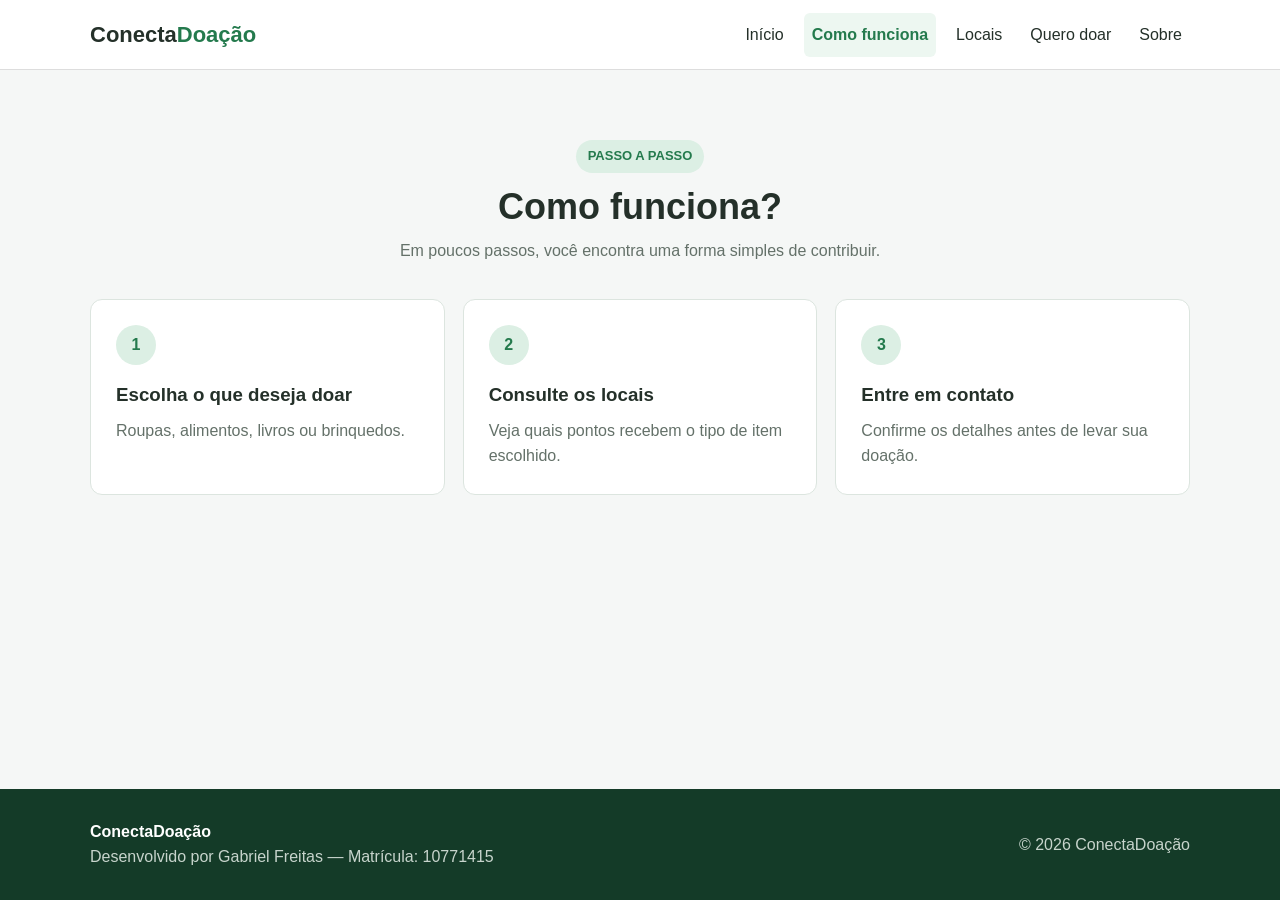
==== como-funciona.html @ 7ed1e080 "Publica versão inicial do ConectaDoação" ====
<!DOCTYPE html>
<html lang="pt-BR">
<head>
    <meta charset="UTF-8">
    <meta name="viewport" content="width=device-width, initial-scale=1.0">
    <title>Como funciona - ConectaDoação</title>
    <link rel="stylesheet" href="css/style.css">
</head>
<body>
    <header class="topo">
        <a class="logo" href="index.html">Conecta<span>Doação</span></a>
        <nav class="menu" aria-label="Menu principal">
            <a href="index.html">Início</a>
            <a href="como-funciona.html" aria-current="page">Como funciona</a>
            <a href="locais.html">Locais</a>
            <a href="quero-doar.html">Quero doar</a>
            <a href="sobre.html">Sobre</a>
        </nav>
    </header>

    <main>
        <section class="secao">
            <section class="container">
                <header class="titulo-secao">
                    <span>Passo a passo</span>
                    <h1>Como funciona?</h1>
                    <p>Em poucos passos, você encontra uma forma simples de contribuir.</p>
                </header>

                <section class="passos">
                    <article class="passo">
                        <span class="numero">1</span>
                        <h2>Escolha o que deseja doar</h2>
                        <p>Roupas, alimentos, livros ou brinquedos.</p>
                    </article>
                    <article class="passo">
                        <span class="numero">2</span>
                        <h2>Consulte os locais</h2>
                        <p>Veja quais pontos recebem o tipo de item escolhido.</p>
                    </article>
                    <article class="passo">
                        <span class="numero">3</span>
                        <h2>Entre em contato</h2>
                        <p>Confirme os detalhes antes de levar sua doação.</p>
                    </article>
                </section>
            </section>
        </section>
    </main>

    <footer class="rodape">
        <section class="container rodape-conteudo">
            <section>
                <strong>ConectaDoação</strong>
                <p>Desenvolvido por Gabriel Freitas — Matrícula: 10771415</p>
            </section>
            <p>© 2026 ConectaDoação</p>
        </section>
    </footer>
</body>
</html>
---- css/style.css ----
* {
    margin: 0;
    padding: 0;
    box-sizing: border-box;
}

html { scroll-behavior: smooth; }

body {
    min-height: 100svh;
    display: flex;
    flex-direction: column;
    font-family: Arial, sans-serif;
    color: #243029;
    background-color: #f5f7f6;
    line-height: 1.6;
}

main { flex: 1; }

a {
    color: inherit;
    text-decoration: none;
}

.container {
    width: 90%;
    max-width: 1100px;
    margin: auto;
}

.topo {
    background-color: white;
    border-bottom: 1px solid #ddd;
    padding: 12px max(5%, calc((100% - 1100px) / 2));
}

.topo {
    min-height: 70px;
    gap: 12px;
    flex-wrap: wrap;
    display: flex;
    align-items: center;
    justify-content: space-between;
}

.logo {
    font-size: 22px;
    font-weight: bold;
}

.logo span,
.categoria { color: #247a4d; }

.menu {
    display: flex;
    gap: 4px 12px;
    flex-wrap: wrap;
}

.menu a {
    display: inline-flex;
    align-items: center;
    min-height: 44px;
    padding: 8px;
    border-radius: 6px;
}

.menu a[aria-current="page"] {
    color: #247a4d;
    background-color: #edf7f1;
    font-weight: bold;
}

a:focus-visible {
    outline: 3px solid #aa6b00;
    outline-offset: 3px;
}

.menu a:hover { color: #247a4d; }

.hero {
    padding: 80px 0;
    background-color: #edf7f1;
}

.hero-grid {
    display: grid;
    grid-template-columns: minmax(0, 2fr) minmax(0, 1fr);
    gap: 50px;
    align-items: center;
}

.selo,
.titulo-secao > span {
    display: inline-block;
    padding: 6px 12px;
    color: #247a4d;
    background-color: #dcefe4;
    border-radius: 20px;
    font-size: 13px;
    font-weight: bold;
    text-transform: uppercase;
}

.hero h1 {
    margin-top: 15px;
    font-size: clamp(2rem, 5vw, 3.25rem);
    line-height: 1.1;
}

.hero-texto > p {
    margin-top: 20px;
    color: #5f6e66;
    font-size: 18px;
}

.hero-acoes {
    display: flex;
    flex-wrap: wrap;
    gap: 12px;
    margin-top: 25px;
}

.botao {
    display: inline-flex;
    align-items: center;
    justify-content: center;
    min-height: 48px;
    text-align: center;
    padding: 12px 20px;
    border-radius: 8px;
    font-weight: bold;
}

.botao-principal {
    color: white;
    background-color: #247a4d;
}

.botao-secundario {
    background-color: white;
    border: 1px solid #ccc;
}

.hero-dados {
    list-style: none;
    display: grid;
    grid-template-columns: repeat(3, minmax(0, 1fr));
    gap: 16px;
    margin-top: 30px;
}

.hero-dados li {
    display: flex;
    flex-direction: column;
}

.hero-dados strong { font-size: 24px; }

.hero-dados span,
.passo p,
.local-card p,
.orientacao-card p,
.titulo-secao p { color: #647169; }

.hero-card {
    padding: 35px;
    color: white;
    background-color: #247a4d;
    border-radius: 15px;
}

.icone-grande {
    font-size: 38px;
    margin-bottom: 15px;
}

.hero-card h2 { line-height: 1.2; }
.hero-card p { margin-top: 12px; }

.escolha-inicio { background: #fff; }

.categorias-inicio {
    display: grid;
    grid-template-columns: repeat(4, minmax(0, 1fr));
    gap: 12px;
    margin-bottom: 20px;
}

.categorias-inicio button {
    min-height: 56px;
    padding: 12px;
    border: 1px solid #b9c9bf;
    border-radius: 8px;
    color: #243029;
    background: white;
    font: inherit;
    cursor: pointer;
}

.categorias-inicio button[aria-pressed="true"] {
    color: white;
    background: #247a4d;
    border-color: #247a4d;
    font-weight: bold;
}

.categorias-inicio button:focus-visible {
    outline: 3px solid #aa6b00;
    outline-offset: 2px;
}

.orientacao-inicio {
    padding: 24px;
    border: 1px solid #dce5df;
    border-radius: 12px;
    background: #edf7f1;
    text-align: center;
}

.orientacao-inicio p { margin: 8px 0 18px; }

.secao { padding: 70px 0; }
.secao-clara { background-color: white; }

.titulo-secao {
    max-width: 700px;
    margin: 0 auto 35px;
    text-align: center;
}

.titulo-secao h2,
.titulo-secao h1,
.sobre h2 {
    margin-top: 12px;
    font-size: clamp(1.75rem, 4vw, 2.25rem);
    line-height: 1.2;
}

.titulo-secao p { margin-top: 10px; }

.passos,
.grade-locais {
    display: grid;
    grid-template-columns: repeat(3, minmax(0, 1fr));
    gap: 18px;
}

.grade-orientacoes {
    display: grid;
    grid-template-columns: repeat(2, minmax(0, 1fr));
    gap: 18px;
}

.passo,
.local-card,
.orientacao-card {
    padding: 25px;
    background-color: white;
    border: 1px solid #dce5df;
    border-radius: 12px;
}

.numero {
    width: 40px;
    height: 40px;
    margin-bottom: 15px;
    display: flex;
    align-items: center;
    justify-content: center;
    color: #247a4d;
    background-color: #dcefe4;
    border-radius: 50%;
    font-weight: bold;
}

.passo h2,
.local-card h2,
.orientacao-card h2 {
    margin-bottom: 8px;
    font-size: 1.17rem;
}

.categoria {
    display: block;
    margin-bottom: 8px;
    font-size: 13px;
    font-weight: bold;
    text-transform: uppercase;
}

.detalhe {
    margin-top: 12px;
    padding-top: 12px;
    border-top: 1px solid #ddd;
}

.filtros-locais {
    display: grid;
    grid-template-columns: repeat(3, minmax(0, 1fr));
    gap: 16px;
    margin-bottom: 12px;
}

.filtros-locais label {
    display: block;
    margin-bottom: 8px;
    font-weight: bold;
}

.filtros-locais input,
.filtros-locais select {
    width: 100%;
    min-height: 48px;
    padding: 10px 12px;
    border: 1px solid #b9c9bf;
    border-radius: 8px;
    background: white;
    color: #243029;
    font: inherit;
}

.filtros-locais input:focus-visible,
.filtros-locais select:focus-visible {
    outline: 3px solid #aa6b00;
    outline-offset: 2px;
}

.resultado-locais { margin-bottom: 18px; color: #647169; }

.resumo-doacao {
    margin-bottom: 24px;
    padding: 20px 24px;
    border: 1px solid #cbded2;
    border-radius: 12px;
    background: #edf7f1;
}

.resumo-doacao h2 { font-size: 1.2rem; }
.resumo-doacao ul { margin: 8px 0 12px 20px; }
.resumo-doacao a {
    color: #17623c;
    font-weight: bold;
    text-decoration: underline;
}

.local-card a {
    color: #17623c;
    text-decoration: underline;
    text-underline-offset: 2px;
}

.fonte-local {
    display: inline-block;
    margin-top: 12px;
    font-weight: bold;
}

[hidden] { display: none !important; }

.aviso {
    margin-top: 25px;
    padding: 15px;
    color: #6d5a1f;
    background-color: #fff7df;
    border: 1px solid #ecdca8;
    border-radius: 8px;
}

.sobre {
    color: white;
    background-color: #247a4d;
}

.sobre .selo {
    color: white;
    background-color: #3f8c64;
}

.sobre-grid {
    display: grid;
    grid-template-columns: 1fr 2fr;
    gap: 50px;
}

.pagina-sobre { min-height: 100%; }

.pagina-sobre h1 {
    margin-top: 12px;
    font-size: clamp(1.75rem, 4vw, 2.25rem);
    line-height: 1.2;
}

.sobre-texto p { margin-bottom: 15px; }

.rodape {
    padding: 30px 0;
    color: white;
    background-color: #143b28;
}

.rodape-conteudo {
    display: flex;
    align-items: center;
    justify-content: space-between;
    gap: 20px;
}

.rodape p { color: #c7d4cc; }

/* Tablet: conteúdo principal em uma coluna e cartões em duas. */
@media (max-width: 900px) {
    .topo { flex-direction: column; }

    .menu { justify-content: center; }

    .hero-grid,
    .sobre-grid {
        grid-template-columns: 1fr;
        gap: 32px;
    }

    .hero { padding: 48px 0; }
    .secao { padding: 48px 0; }
    .categorias-inicio { grid-template-columns: repeat(2, minmax(0, 1fr)); }

    .passos,
    .grade-locais { grid-template-columns: repeat(2, minmax(0, 1fr)); }

    .filtros-locais { grid-template-columns: repeat(2, minmax(0, 1fr)); }

    .rodape-conteudo {
        flex-direction: column;
        align-items: flex-start;
    }
}

/* Celular: navegação visível, botões largos e leitura sem rolagem lateral. */
@media (max-width: 600px) {
    .container { width: calc(100% - 32px); }
    .topo { padding: 12px 16px; }
    .menu { gap: 2px 4px; }
    .menu a { font-size: 0.875rem; }

    .hero,
    .secao { padding: 32px 0; }

    .hero-texto > p { font-size: 1rem; }
    .hero-acoes { flex-direction: column; }
    .categorias-inicio { grid-template-columns: 1fr 1fr; }
    .hero-dados { gap: 12px; }
    .hero-dados span { font-size: 0.875rem; }

    .hero-card,
    .passo,
    .local-card,
    .orientacao-card { padding: 24px; }

    .titulo-secao { margin-bottom: 24px; }

    .passos,
    .grade-locais,
    .grade-orientacoes { grid-template-columns: 1fr; }

    .filtros-locais { grid-template-columns: 1fr; }

    .rodape { font-size: 0.875rem; }
}

@media (prefers-reduced-motion: reduce) {
    html { scroll-behavior: auto; }
}

/* Seletor de doações: botões nativos e lista de itens, sem wrappers extras. */
.escolha-doacao { margin-bottom: 40px; }

.categorias-doacao {
    display: flex;
    flex-wrap: wrap;
    gap: 12px;
    border: 0;
    margin-bottom: 24px;
}

.categorias-doacao legend {
    margin-bottom: 12px;
    font-weight: bold;
}

.categorias-doacao button {
    flex: 1 1 120px;
    min-height: 48px;
    padding: 12px;
    border: 1px solid #b9c9bf;
    border-radius: 8px;
    color: #243029;
    background: white;
    font: inherit;
    cursor: pointer;
}

.categorias-doacao button:hover { background: #edf7f1; }

.categorias-doacao button[aria-pressed="true"] {
    background: #247a4d;
    color: white;
    border-color: #247a4d;
    font-weight: bold;
}

.categorias-doacao button:focus-visible {
    outline: 3px solid #aa6b00;
    outline-offset: 3px;
}

#dica-doacao { margin-top: 8px; }

.lista-tipos {
    display: grid;
    grid-template-columns: repeat(auto-fit, minmax(min(100%, 140px), 1fr));
    gap: 12px;
    margin: 20px 0 24px;
    list-style: none;
}

.lista-tipos li {
    display: flex;
    flex-direction: column;
    align-items: center;
    gap: 8px;
    padding: 20px 12px;
    border: 1px solid #dce5df;
    border-radius: 12px;
    background: white;
    text-align: center;
}

.lista-tipos span { font-size: 2rem; }

.lista-tipos input {
    width: 72px;
    min-height: 40px;
    padding: 6px;
    border: 1px solid #b9c9bf;
    border-radius: 6px;
    font: inherit;
    text-align: center;
}

.lista-tipos button,
.cesta-doacao button {
    min-height: 40px;
    padding: 8px 12px;
    border: 1px solid #247a4d;
    border-radius: 6px;
    color: #247a4d;
    background: white;
    font: inherit;
    cursor: pointer;
}

.lista-tipos button:hover,
.cesta-doacao button:hover { background: #edf7f1; }

.lista-tipos button:focus-visible,
.cesta-doacao button:focus-visible,
.lista-tipos input:focus-visible {
    outline: 3px solid #aa6b00;
    outline-offset: 2px;
}

.cesta-doacao {
    margin-bottom: 24px;
    padding: 24px;
    border: 1px solid #dce5df;
    border-radius: 12px;
    background: #edf7f1;
}

.cesta-doacao h2 { margin-bottom: 8px; }
.cesta-doacao ul { list-style: none; }

.cesta-doacao li {
    display: flex;
    flex-wrap: wrap;
    align-items: center;
    justify-content: space-between;
    gap: 12px;
    padding: 12px 0;
    border-top: 1px solid #cbded2;
}

.cesta-resumo {
    display: flex;
    flex-wrap: wrap;
    align-items: center;
    justify-content: space-between;
    gap: 12px;
    margin-top: 12px;
    padding-top: 16px;
    border-top: 1px solid #cbded2;
}
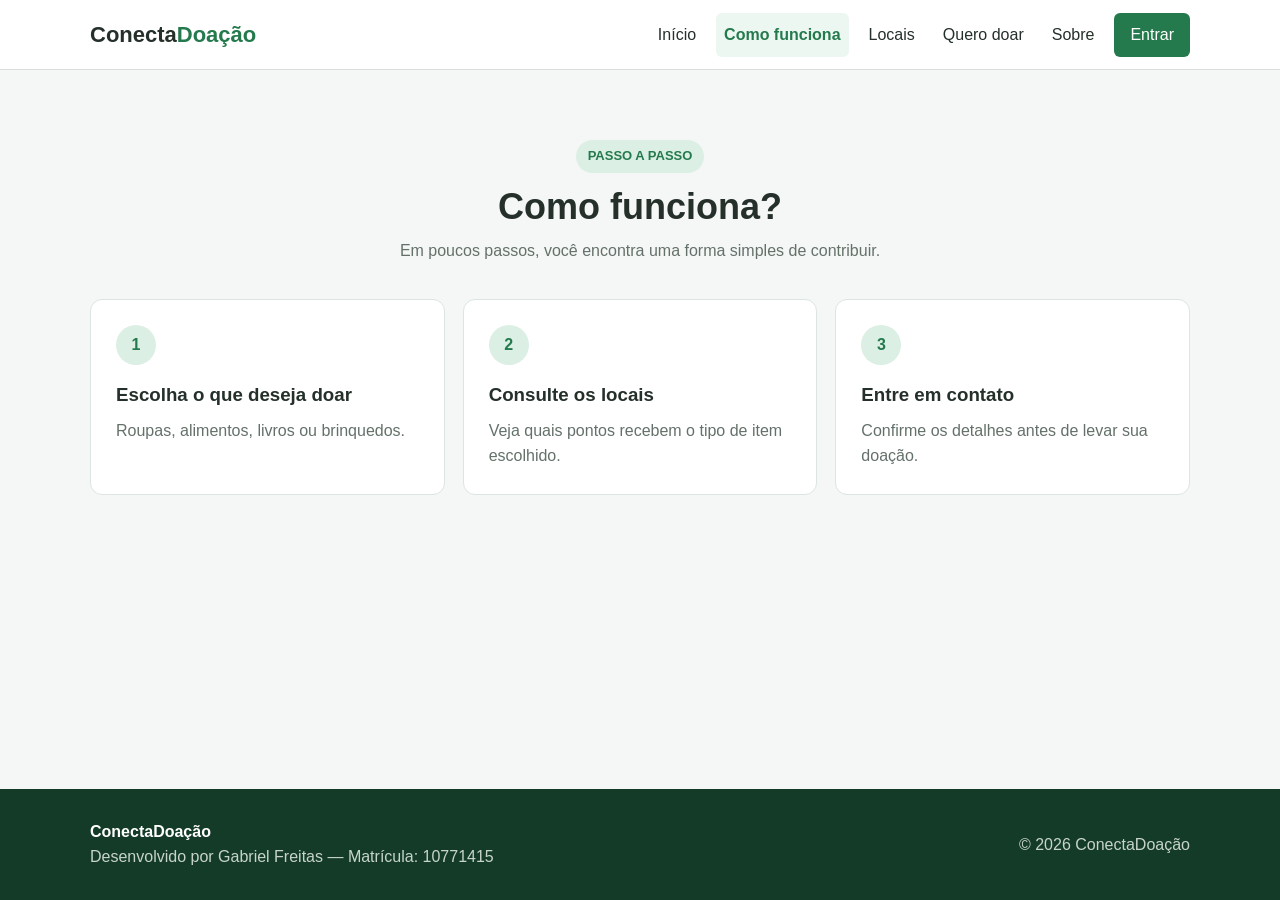
==== commit 33725762: "Melhora cesta, adiciona login e simplifica JavaScript" ====
--- a/como-funciona.html
+++ b/como-funciona.html
@@ -15,6 +15,7 @@
             <a href="locais.html">Locais</a>
             <a href="quero-doar.html">Quero doar</a>
             <a href="sobre.html">Sobre</a>
+            <a class="menu-entrar" href="login.html">Entrar</a>
         </nav>
     </header>
 
--- a/css/style.css
+++ b/css/style.css
@@ -572,23 +572,110 @@
 
 .cesta-doacao {
     margin-bottom: 24px;
-    padding: 24px;
-    border: 1px solid #dce5df;
-    border-radius: 12px;
+    overflow: hidden;
+    border: 1px solid #cfe2d6;
+    border-radius: 18px;
+    background: white;
+    box-shadow: 0 12px 30px rgba(36, 122, 77, 0.08);
+}
+
+.cesta-cabecalho {
+    display: flex;
+    align-items: center;
+    gap: 16px;
+    padding: 22px 24px;
+    color: white;
+    background: linear-gradient(135deg, #247a4d, #17623b);
+}
+
+.cesta-icone {
+    display: grid;
+    place-items: center;
+    flex: 0 0 50px;
+    height: 50px;
+    border: 1px solid rgba(255, 255, 255, 0.28);
+    border-radius: 14px;
+    background: rgba(255, 255, 255, 0.14);
+    font-size: 1.65rem;
+}
+
+.cesta-cabecalho h2 {
+    line-height: 1.2;
+    margin-bottom: 4px;
+}
+
+.cesta-cabecalho p {
+    color: rgba(255, 255, 255, 0.82);
+    font-size: 0.92rem;
+}
+
+.cesta-vazia {
+    padding: 34px 24px;
+    color: #647169;
+    text-align: center;
+}
+
+.cesta-vazia > span {
+    display: grid;
+    place-items: center;
+    width: 42px;
+    height: 42px;
+    margin: 0 auto 10px;
+    border: 1px dashed #91b5a0;
+    border-radius: 50%;
+    color: #247a4d;
     background: #edf7f1;
-}
-
-.cesta-doacao h2 { margin-bottom: 8px; }
-.cesta-doacao ul { list-style: none; }
+    font-size: 1.5rem;
+}
+
+.cesta-vazia p { color: #34463c; font-weight: bold; }
+.cesta-vazia small { display: block; margin-top: 2px; }
+
+.cesta-doacao ul {
+    display: grid;
+    gap: 10px;
+    padding: 18px 24px 8px;
+    list-style: none;
+}
 
 .cesta-doacao li {
     display: flex;
-    flex-wrap: wrap;
     align-items: center;
     justify-content: space-between;
     gap: 12px;
-    padding: 12px 0;
-    border-top: 1px solid #cbded2;
+    padding: 14px 16px;
+    border: 1px solid #e1ebe5;
+    border-radius: 12px;
+    background: #f8fbf9;
+}
+
+.cesta-item-info {
+    display: flex;
+    flex-direction: column;
+    min-width: 0;
+}
+
+.cesta-item-nome {
+    color: #243029;
+    font-weight: bold;
+}
+
+.cesta-item-detalhes {
+    color: #647169;
+    font-size: 0.875rem;
+    text-transform: capitalize;
+}
+
+.cesta-doacao .cesta-remover {
+    min-height: 36px;
+    border-color: #d6a5a5;
+    color: #9b3434;
+    background: white;
+}
+
+.cesta-doacao .cesta-remover:hover {
+    border-color: #c77e7e;
+    background: #fff1f1;
 }
 
 .cesta-resumo {
@@ -597,7 +684,139 @@
     align-items: center;
     justify-content: space-between;
     gap: 12px;
-    margin-top: 12px;
-    padding-top: 16px;
-    border-top: 1px solid #cbded2;
-}
+    margin-top: 10px;
+    padding: 18px 24px 22px;
+    border-top: 1px solid #e1ebe5;
+    background: #f3f8f5;
+}
+
+.cesta-resumo > div {
+    display: flex;
+    flex-direction: column;
+}
+
+.cesta-resumo > div > span {
+    color: #647169;
+    font-size: 0.8rem;
+    font-weight: bold;
+    letter-spacing: 0.04em;
+    text-transform: uppercase;
+}
+
+.cesta-resumo strong { color: #17623b; font-size: 1.15rem; }
+
+@media (max-width: 600px) {
+    .cesta-cabecalho { align-items: flex-start; padding: 20px; }
+    .cesta-cabecalho p { font-size: 0.85rem; }
+    .cesta-doacao ul { padding: 14px 14px 6px; }
+    .cesta-doacao li { align-items: flex-start; }
+    .cesta-resumo { padding: 16px 14px 18px; }
+}
+
+/* Login */
+.menu .menu-entrar {
+    padding-inline: 16px;
+    color: white;
+    background: #247a4d;
+}
+
+.menu .menu-entrar:hover,
+.menu .menu-entrar[aria-current="page"] {
+    color: white;
+    background: #17623b;
+}
+
+.pagina-login {
+    display: grid;
+    place-items: center;
+    padding: 60px 16px;
+    background: linear-gradient(135deg, #edf7f1, #f8fbf9);
+}
+
+.login-card {
+    width: min(100%, 440px);
+    padding: 36px;
+    border: 1px solid #dce5df;
+    border-radius: 18px;
+    background: white;
+    box-shadow: 0 18px 45px rgba(36, 122, 77, 0.12);
+}
+
+.login-icone {
+    display: grid;
+    place-items: center;
+    width: 56px;
+    height: 56px;
+    margin-bottom: 20px;
+    border-radius: 16px;
+    background: #dcefe4;
+    font-size: 1.7rem;
+}
+
+.login-card h1 {
+    margin: 4px 0 8px;
+    font-size: 1.8rem;
+    line-height: 1.2;
+}
+
+.login-card header > p { color: #647169; }
+.login-card form { margin-top: 26px; }
+
+.campo-login { margin-bottom: 18px; }
+
+.campo-login label {
+    display: block;
+    margin-bottom: 7px;
+    font-weight: bold;
+}
+
+.campo-login input {
+    width: 100%;
+    min-height: 48px;
+    padding: 10px 12px;
+    border: 1px solid #b9c9bf;
+    border-radius: 8px;
+    color: #243029;
+    background: white;
+    font: inherit;
+}
+
+.campo-login input:focus-visible {
+    outline: 3px solid #aa6b00;
+    outline-offset: 2px;
+}
+
+.login-botao {
+    width: 100%;
+    border: 0;
+    font: inherit;
+    cursor: pointer;
+}
+
+.login-botao:hover { background: #17623b; }
+
+.mensagem-login {
+    min-height: 24px;
+    margin-top: 14px;
+    text-align: center;
+    font-size: 0.9rem;
+    font-weight: bold;
+}
+
+.mensagem-login.erro { color: #9b3434; }
+.mensagem-login.sucesso { color: #247a4d; }
+
+.login-ajuda {
+    padding-top: 18px;
+    border-top: 1px solid #e1ebe5;
+    color: #647169;
+    text-align: center;
+    font-size: 0.9rem;
+}
+
+.login-ajuda a { color: #247a4d; font-weight: bold; }
+
+@media (max-width: 600px) {
+    .pagina-login { padding: 32px 16px; }
+    .login-card { padding: 26px 22px; }
+}
